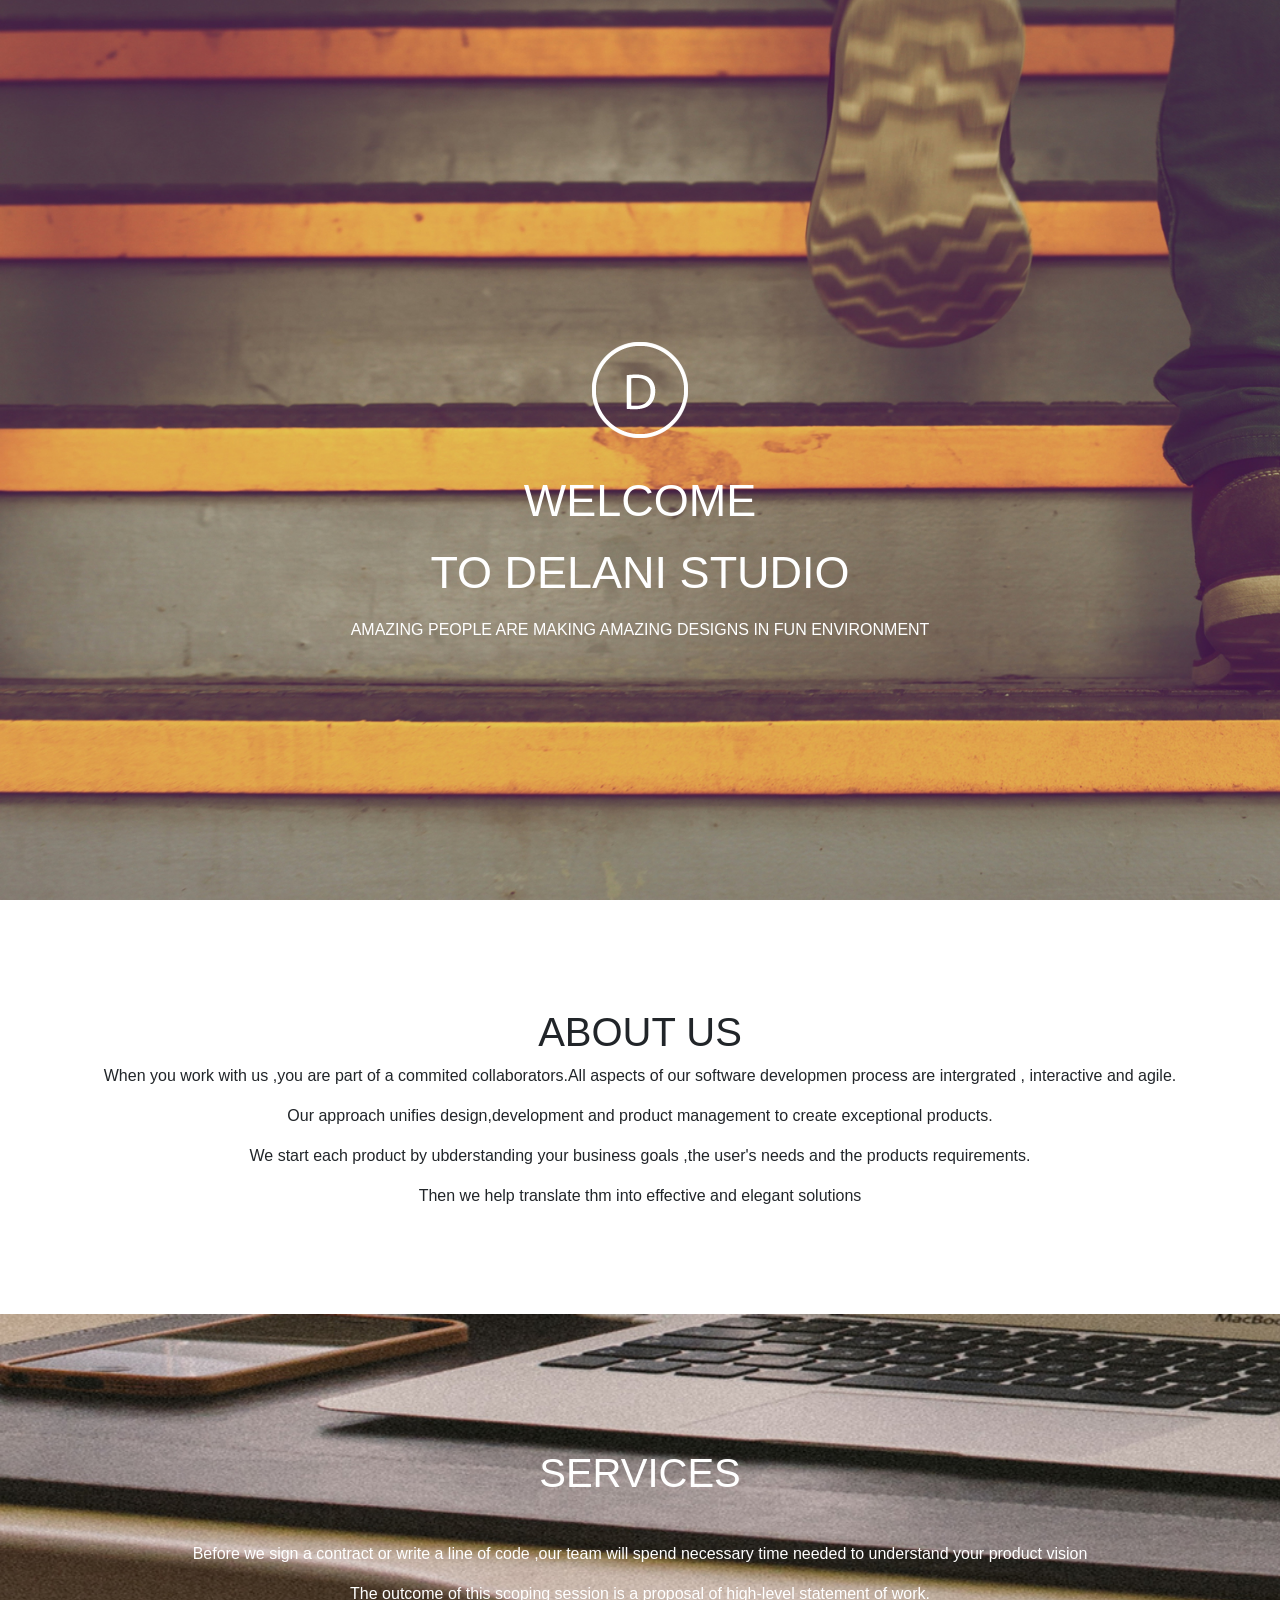
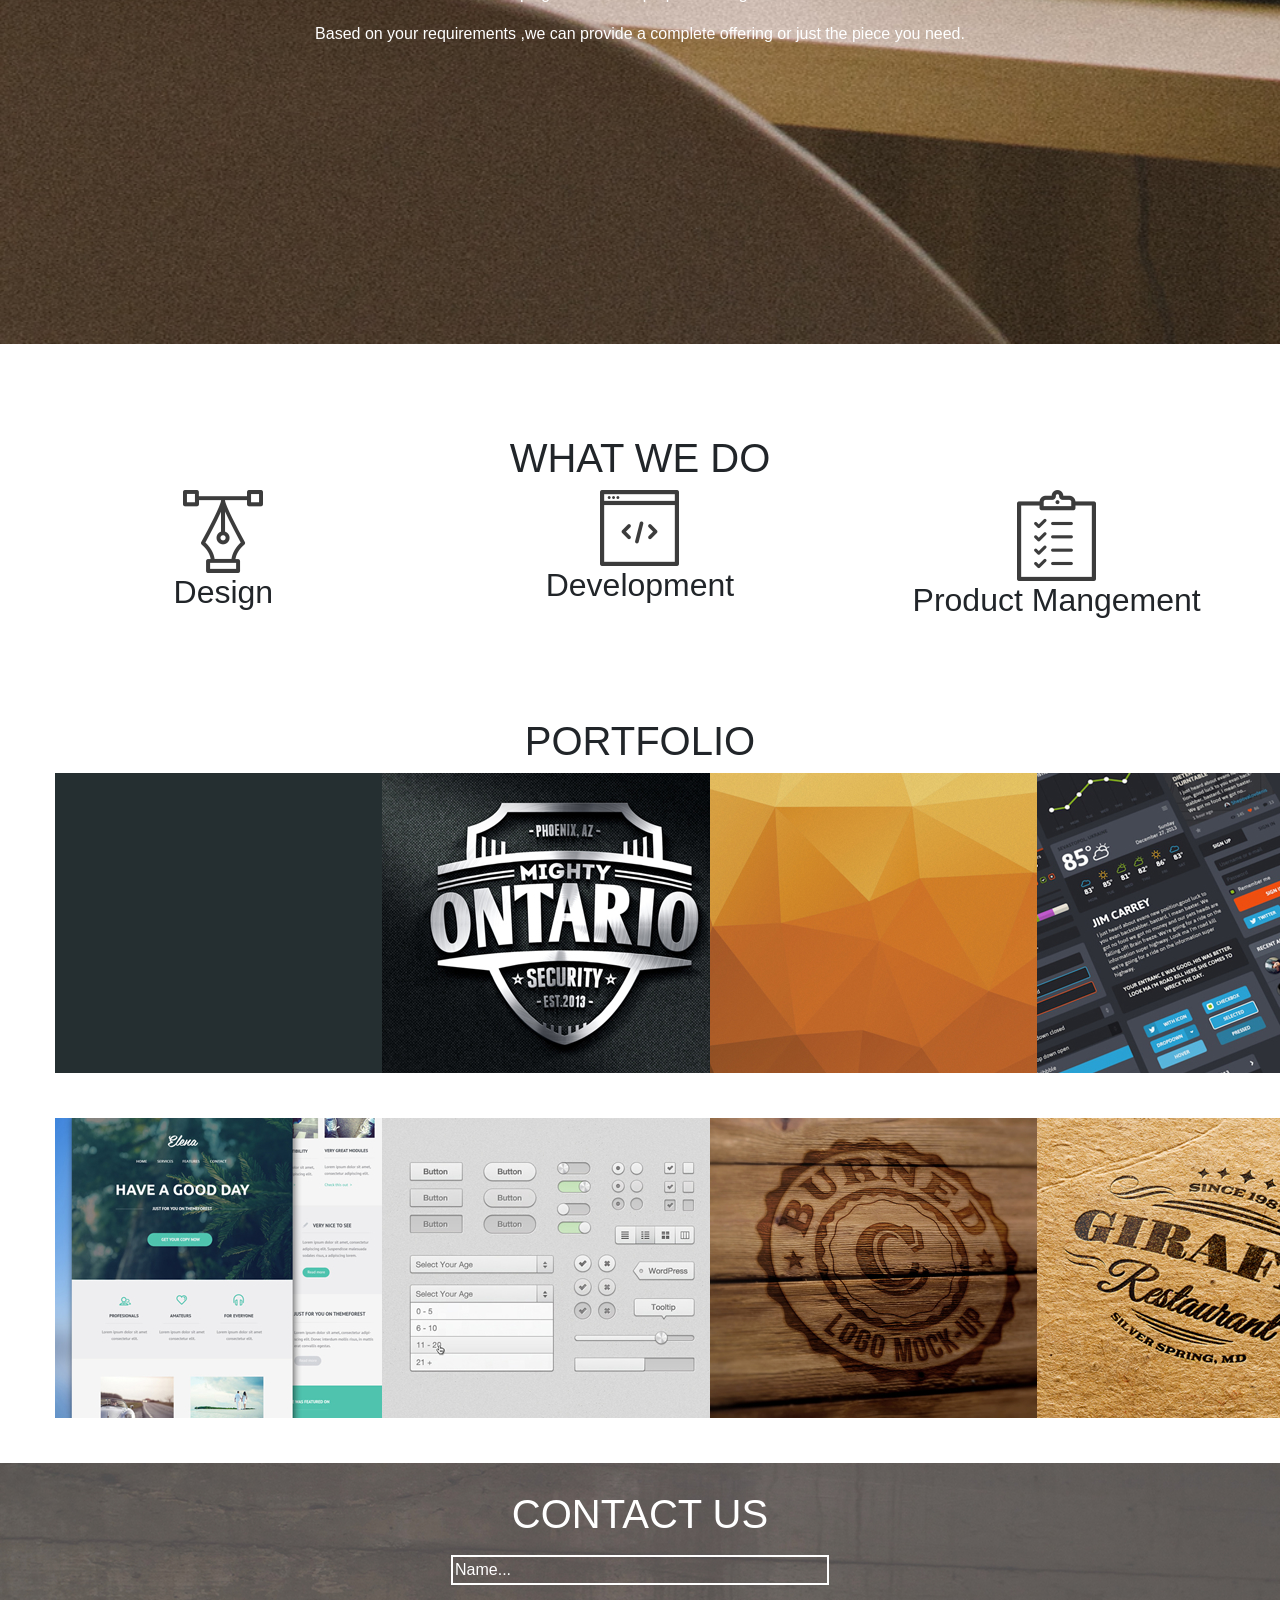
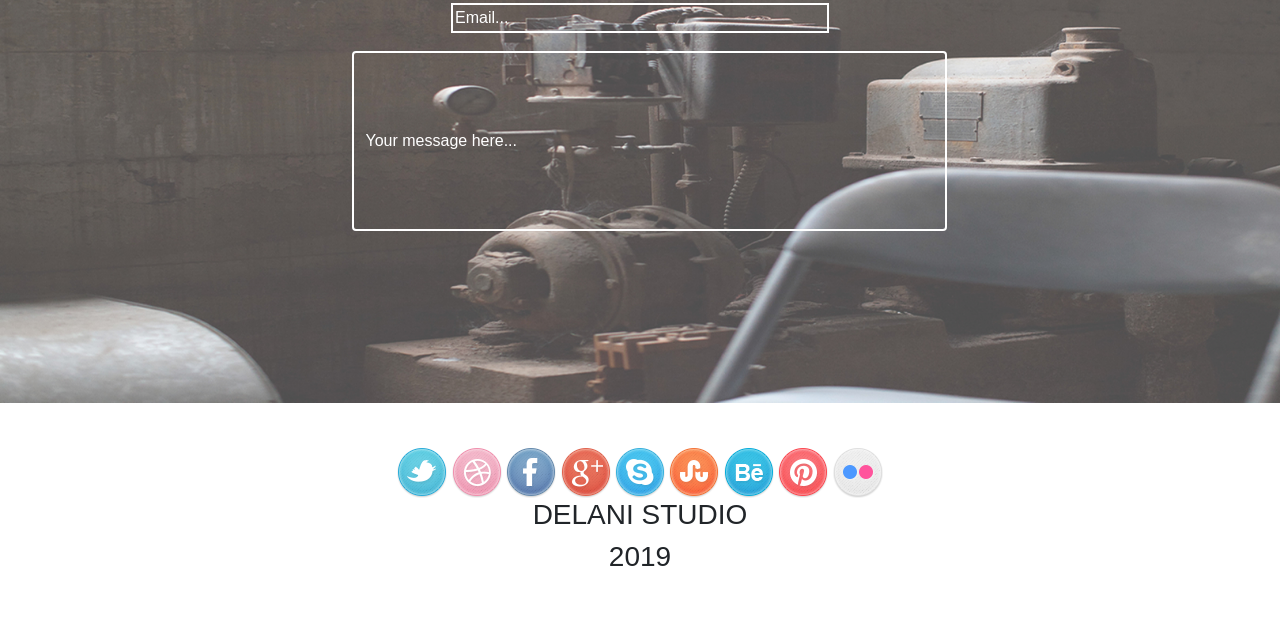
==== index.html @ 767205b1 "added hover effect for the first project" ====
<!doctype html>
<html lang="en">
  <head>
    
    <meta charset="utf-8">
    <meta name="viewport" content="width=device-width, initial-scale=1, shrink-to-fit=no">

    
    <link id="icon" rel="icon" type="image/png" href="images/logo/logo.png">
    <link rel="stylesheet" href="bootstrap/bootstrap.css">
    <link rel="stylesheet" href="css/style.css">

    <title>Delani Studio</title>
  </head>
  <body>

    <div class="container-fluid image-fluid">
        <div class="row">
            <div  class="col-sm-12 text-center" id="landing">
              
              <img src="/images/logo/logo.png" alt="delani_logo">
              <h1>WELCOME </h1>
              <h1>TO DELANI STUDIO</h1>
              <P>AMAZING PEOPLE ARE MAKING AMAZING DESIGNS IN FUN ENVIRONMENT</P>
              <img src="/images/mouse_click.png" alt="mouseclick">
            </div>

            <div class="col-sm-12 text-center" id="about" >
              <h1>ABOUT US</h1>
              <p>When you work with us ,you are part of a commited collaborators.All aspects of our software developmen process are intergrated , interactive and agile.</p>
              <p>Our approach unifies design,development  and product management to create exceptional products.</p>
              <p>We start each product by ubderstanding your business goals ,the user's needs and the products requirements.</p>
              <p>Then we help translate thm into effective and elegant solutions</p>

            </div>

            <div class="col-sm-12 text-center" id="services">
              <h1>SERVICES</h1>
              <p>Before we sign a contract or write a line of code ,our team will spend necessary time needed to understand your product vision</p>
              <p>The outcome of this scoping session is a proposal of high-level statement of work.</p>
              <p>Based on your requirements ,we can provide a complete offering or just the piece you need.</p>

            </div>
            
            <div class="col-sm-12 text-center " id="whatwedo">
              <h1>WHAT WE DO</h1>
              <div class="d-flex justify-content-around"> 
                  <div class="col-sm-4 text-center" id="design">
                    <div id="des" >
                        <img src="/images/services_icons/design_icon.png" alt="services">
                        <h2 >Design</h2>
  
                    </div>
                      
                      <div id="desh">
                          <p >
                              <h3>Design</h3>
                              Our design practice offers a full range of services including brand strategy, interaction and visual design and user experience testing.
                                Throughout your project, our designers create and implement visual design and workflows, solicit user feedback and work with you to make sure what gets built is what is needed.
                                </p>
                      </div>
                      
                  </div>
                  <div class="toggle col-sm-4 text-center devh" id="development">
                    <div id="dev">

                        <img src="/images/services_icons/dev_icon.png" alt="development">
                        <h2>Development</h2>

                    </div>
                    <div id="devh">
                        <h3>Development</h3>
                        <p>All engineers are fluent in the latest enterprise, mobile and web development technologies.
                       They collaborate with your team to write, and improve code on a daily basis, using proven practices such as test-driven development and pair programming.</p>
                    </div>
                    
    
                  </div>
                  <div class="col-sm-4 text-center" id="products">

                    <div id="prod">
                        <img src="/images/services_icons/product_icon.png" alt="products">
                        <h2>Product Mangement</h2>
                    </div>

                    <div id="prodh">  
                      <h3>Product Management</h3>
                      <p>Planning and development is iterative. Because we are constantly coding and testing, the products we build are always ready to go live. 
                          This iterative process allows for changes as business requirements evolve.</p>

                    </div>
                    
                    
    
                  </div>
              </div>

            </div>

            <div class="text-center" id="portfolio">
              <div class="row">
                  <div id="portfh" class=" col-12">
                      <h1 >PORTFOLIO</h1>

                  </div>
              </div>
              
              <div class=" portf row d-flex justify-content-around">
                <div class="col-sm-2 four" >
                  <img src="/images/portfolio/work4.jpg" alt="">
                  <p id="overlay4" class="text">BlaCK  Studio</p>
                </div>

                <div class="col-sm-2">
                    <img src="/images/portfolio/work3.jpg" alt="">
                    <p id="overlay3" class="text">Ontario Security</p>
                  </div>

                  <div class="col-sm-2">
                      <img src="/images/portfolio/work2.jpg" alt="">
                      <p id="overlay2" class="text">pyramids</p>
                    </div>

                    <div class="col-sm-2">
                        <img src="/images/portfolio/work1.jpg" alt="">
                        <p id="overlay1" class="text">Jim Carrey</p>
                      </div>

              </div>



              <div class=" portf row d-flex justify-content-around">
                  <div class="col-sm-2">
                    <img src="/images/portfolio/work5.jpg" alt="">
                    <p id="overlay5" class="text">Nice Day</p>
                  </div>
  
                  <div class="col-sm-2">
                      <img src="/images/portfolio/work6.jpg" alt="">
                      <p id="overlay6" class="text">Calculator</p>
                    </div>
  
                    <div class="col-sm-2">
                        <img src="/images/portfolio/work7.jpg" alt="">
                        <p id="overlay7" class="text">Burned</p>
                      </div>
  
                      <div class="col-sm-2">
                          <img src="/images/portfolio/work8.jpg" alt="">
                          <p id="overlay8" class="text">Gitraffe Resturant</p>
                        </div>
  
                </div>

            </div>

            <div class="col-sm-12 text-center" id="contactus">
              <h1>CONTACT US</h1>

              <div class="d-flex justify-content-around">
                  <div class="col-sm-3"> 

                    </div>
      
                    <form id="form" class="col">
                      <input type="text" placeholder="Name..." class="" id="name"> 
                      <input type="email" placeholder="Email..." class="" id="email">
                      <input type="text-area" placeholder="Your message here..." id="message" class="form-control" >
      
                    </form>
      
                    <div class="col-sm-3"> 
      
                      </div>

              </div>

              
            </div>

            <div class="col-sm-12 text" id="footer">
              <div class="col-sm-12">
                <img src="/images/social_icons/twitter.png" alt="">
                <img src="/images/social_icons/dribble.png" alt="">
                <img src="/images/social_icons/facebook.png" alt="">
                <img src="/images/social_icons/g_plus.png" alt="">
                <img src="/images/social_icons/skype.png" alt="">
                <img src="/images/social_icons/stumble_upon.png" alt="">
                <img src="/images/social_icons/behance.png" alt="">
                <img src="/images/social_icons/pinterest.png" alt="">
                <img src="/images/social_icons/flickr.png" alt="">

              </div>
              <h3>DELANI STUDIO</h3>
              <h3>2019</h3>

            </div>

            </div>
        </div>
            
    
    

    <!-- Optional JavaScript -->
    <script src="js/jquery-3.4.1.min.js"></script>
    <script src="js/script.js"></script>
  </body>
</html>
---- css/style.css ----
#landing{
    background-image: url(/images/backgrounds/h_img.jpg);
    background-size: cover;
    background-repeat: no-repeat;
    height: 100vh;
    color: white;

}

#landing img{
    margin-top: 38vh;
    margin-bottom: 4vh;
}

#landing h1{
    margin-bottom: 2vh;
    font-size: 5vh;
}
#about {
    margin-top: 12vh;
    margin-bottom: 10vh;
}

#services h1{
    margin-top: 15vh;
    margin-bottom: 5vh;
}
#services{
    background-image: url(/images/backgrounds/s_image.jpg);
    background-size: cover;
    background-repeat: no-repeat;
    min-height: 70vh;
    color: white;
    
}

#contactus{
    background-image: url(/images/backgrounds/c_image.jpg);
    background-size: cover;
    background-repeat: no-repeat;
    height: 60vh;
    color: white;
    
}
#contactus h1{
    padding-top: 3vh;
}

#whatwedo{
  padding-top: 10vh; 
  padding-bottom: 10vh; 
}

#icon{
    background-color: black;
    color: black;
}

#message {
    height: 20vh;
    
}
#form input::placeholder{
    color:white;
}
 #name,#email{
    width: 42vh;
}

#form input{
    background-color: rgba(255, 255, 255, 0);
    color: white;
    border: 2px solid white;
    margin: 1vh;
}

.portf{
    margin-bottom: 5vh;
}

#portfh{
    margin-bottom: 3    Q1vh;
}
#footer{
    text-align: center;
    padding: 5vh;
}

#overlay1,#overlay2,#overlay3,#overlay4,#overlay5,#overlay6,#overlay7,#overlay8{
    display:none;
  background-color: white;
  opacity:0.8;
  
  font-size: 30px;
  height: 100%;
  width: 100%;
  padding-top: 40%;
  padding-right: 15%;
  position: absolute;
  top: 50%;
  left: 50%;
  transform: translate(-50%, -50%);
  text-align: center;
}

#desh,#devh,#prodh{
    display:none;
    font-size: 2vh;
  }
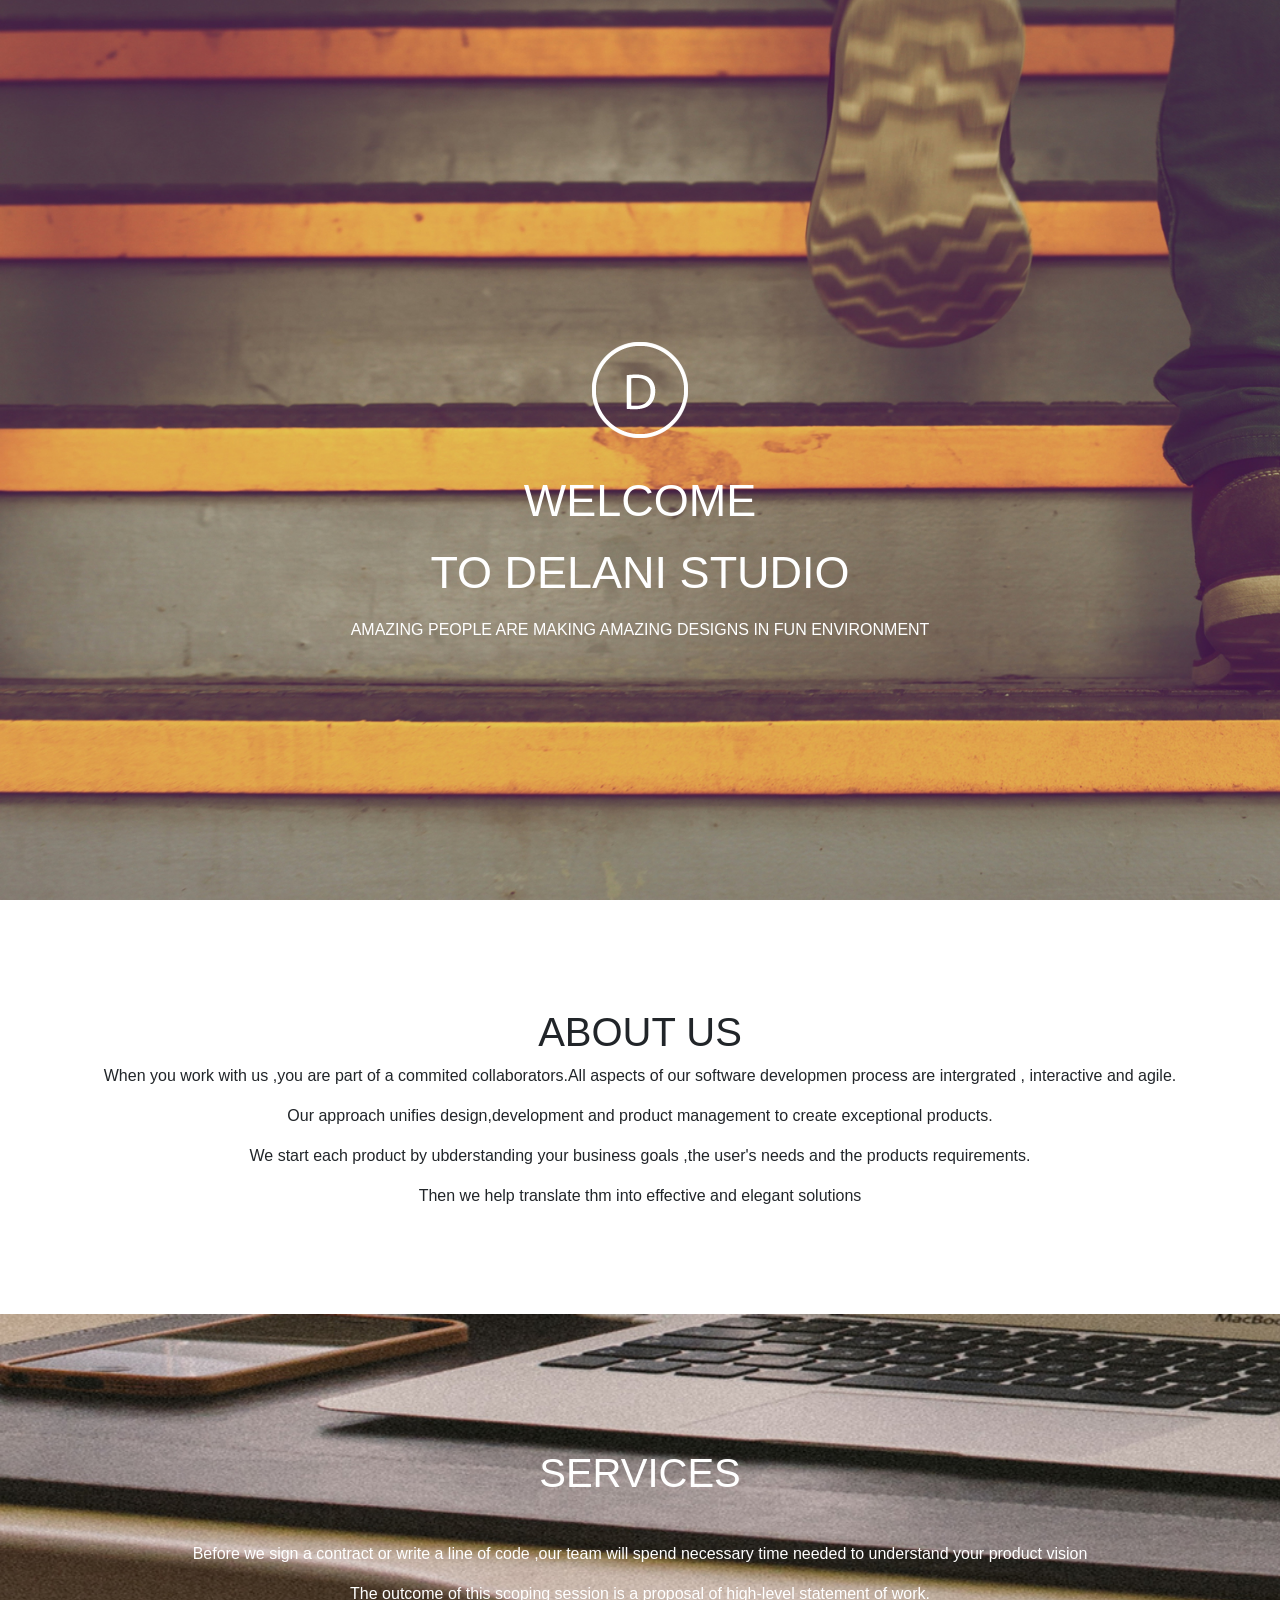
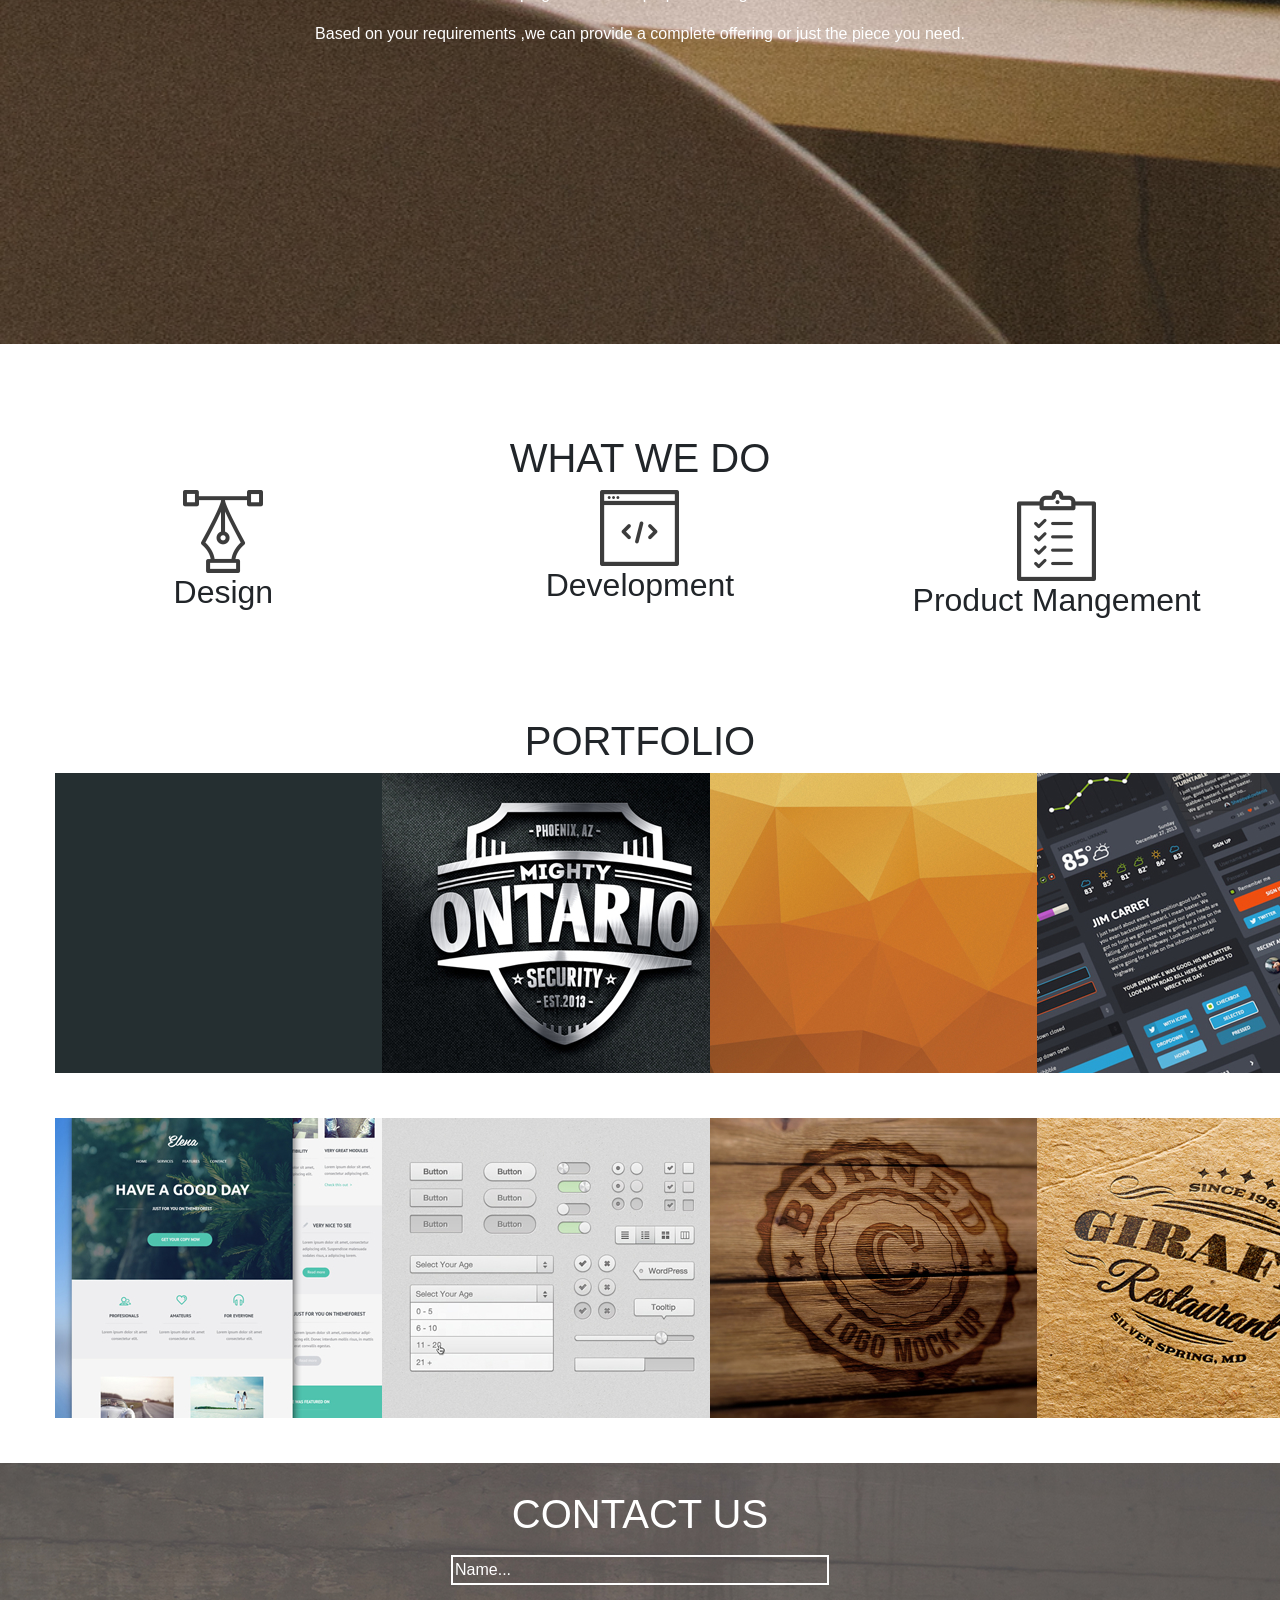
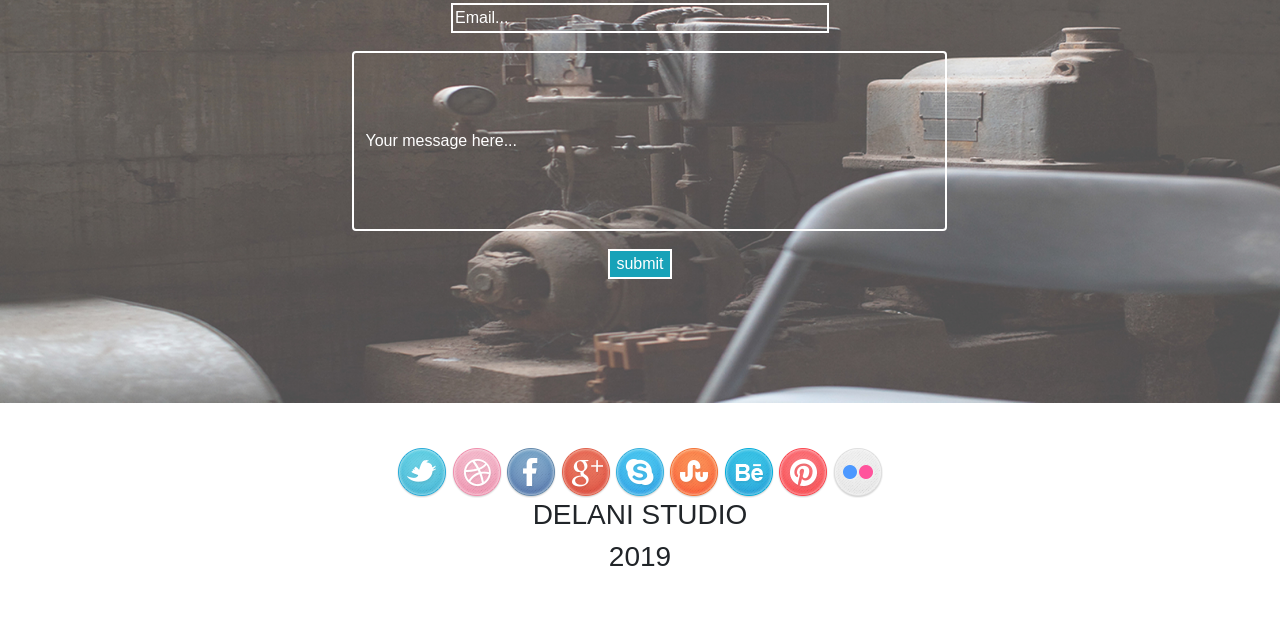
==== commit a7c8516c: "added readme file and few modifications" ====
--- a/index.html
+++ b/index.html
@@ -111,17 +111,17 @@
                   <p id="overlay4" class="text">BlaCK  Studio</p>
                 </div>
 
-                <div class="col-sm-2">
+                <div class="col-sm-2 three">
                     <img src="/images/portfolio/work3.jpg" alt="">
                     <p id="overlay3" class="text">Ontario Security</p>
                   </div>
 
-                  <div class="col-sm-2">
+                  <div class="col-sm-2 two">
                       <img src="/images/portfolio/work2.jpg" alt="">
                       <p id="overlay2" class="text">pyramids</p>
                     </div>
 
-                    <div class="col-sm-2">
+                    <div class="col-sm-2 one">
                         <img src="/images/portfolio/work1.jpg" alt="">
                         <p id="overlay1" class="text">Jim Carrey</p>
                       </div>
@@ -131,22 +131,22 @@
 
 
               <div class=" portf row d-flex justify-content-around">
-                  <div class="col-sm-2">
+                  <div class="col-sm-2 five">
                     <img src="/images/portfolio/work5.jpg" alt="">
                     <p id="overlay5" class="text">Nice Day</p>
                   </div>
   
-                  <div class="col-sm-2">
+                  <div class="col-sm-2 six">
                       <img src="/images/portfolio/work6.jpg" alt="">
                       <p id="overlay6" class="text">Calculator</p>
                     </div>
   
-                    <div class="col-sm-2">
+                    <div class="col-sm-2 seven">
                         <img src="/images/portfolio/work7.jpg" alt="">
                         <p id="overlay7" class="text">Burned</p>
                       </div>
   
-                      <div class="col-sm-2">
+                      <div class="col-sm-2 eight">
                           <img src="/images/portfolio/work8.jpg" alt="">
                           <p id="overlay8" class="text">Gitraffe Resturant</p>
                         </div>
@@ -158,15 +158,18 @@
             <div class="col-sm-12 text-center" id="contactus">
               <h1>CONTACT US</h1>
 
+              <h4 class="feedback"></h4>
+
               <div class="d-flex justify-content-around">
                   <div class="col-sm-3"> 
 
                     </div>
       
                     <form id="form" class="col">
-                      <input type="text" placeholder="Name..." class="" id="name"> 
-                      <input type="email" placeholder="Email..." class="" id="email">
+                      <input type="text" placeholder="Name..." id="name"> 
+                      <input type="email" placeholder="Email..."  id="email">
                       <input type="text-area" placeholder="Your message here..." id="message" class="form-control" >
+                      <input type="submit" class="button bg-info" value="submit" onclick="submit()">
       
                     </form>
       
--- a/css/style.css
+++ b/css/style.css
@@ -92,14 +92,14 @@
   opacity:0.8;
   
   font-size: 30px;
-  height: 100%;
-  width: 100%;
+  height: 120%;
+  width: 130%;
   padding-top: 40%;
   padding-right: 15%;
   position: absolute;
   top: 50%;
   left: 50%;
-  transform: translate(-50%, -50%);
+  transform: translate(-30%, -40%);
   text-align: center;
 }
 
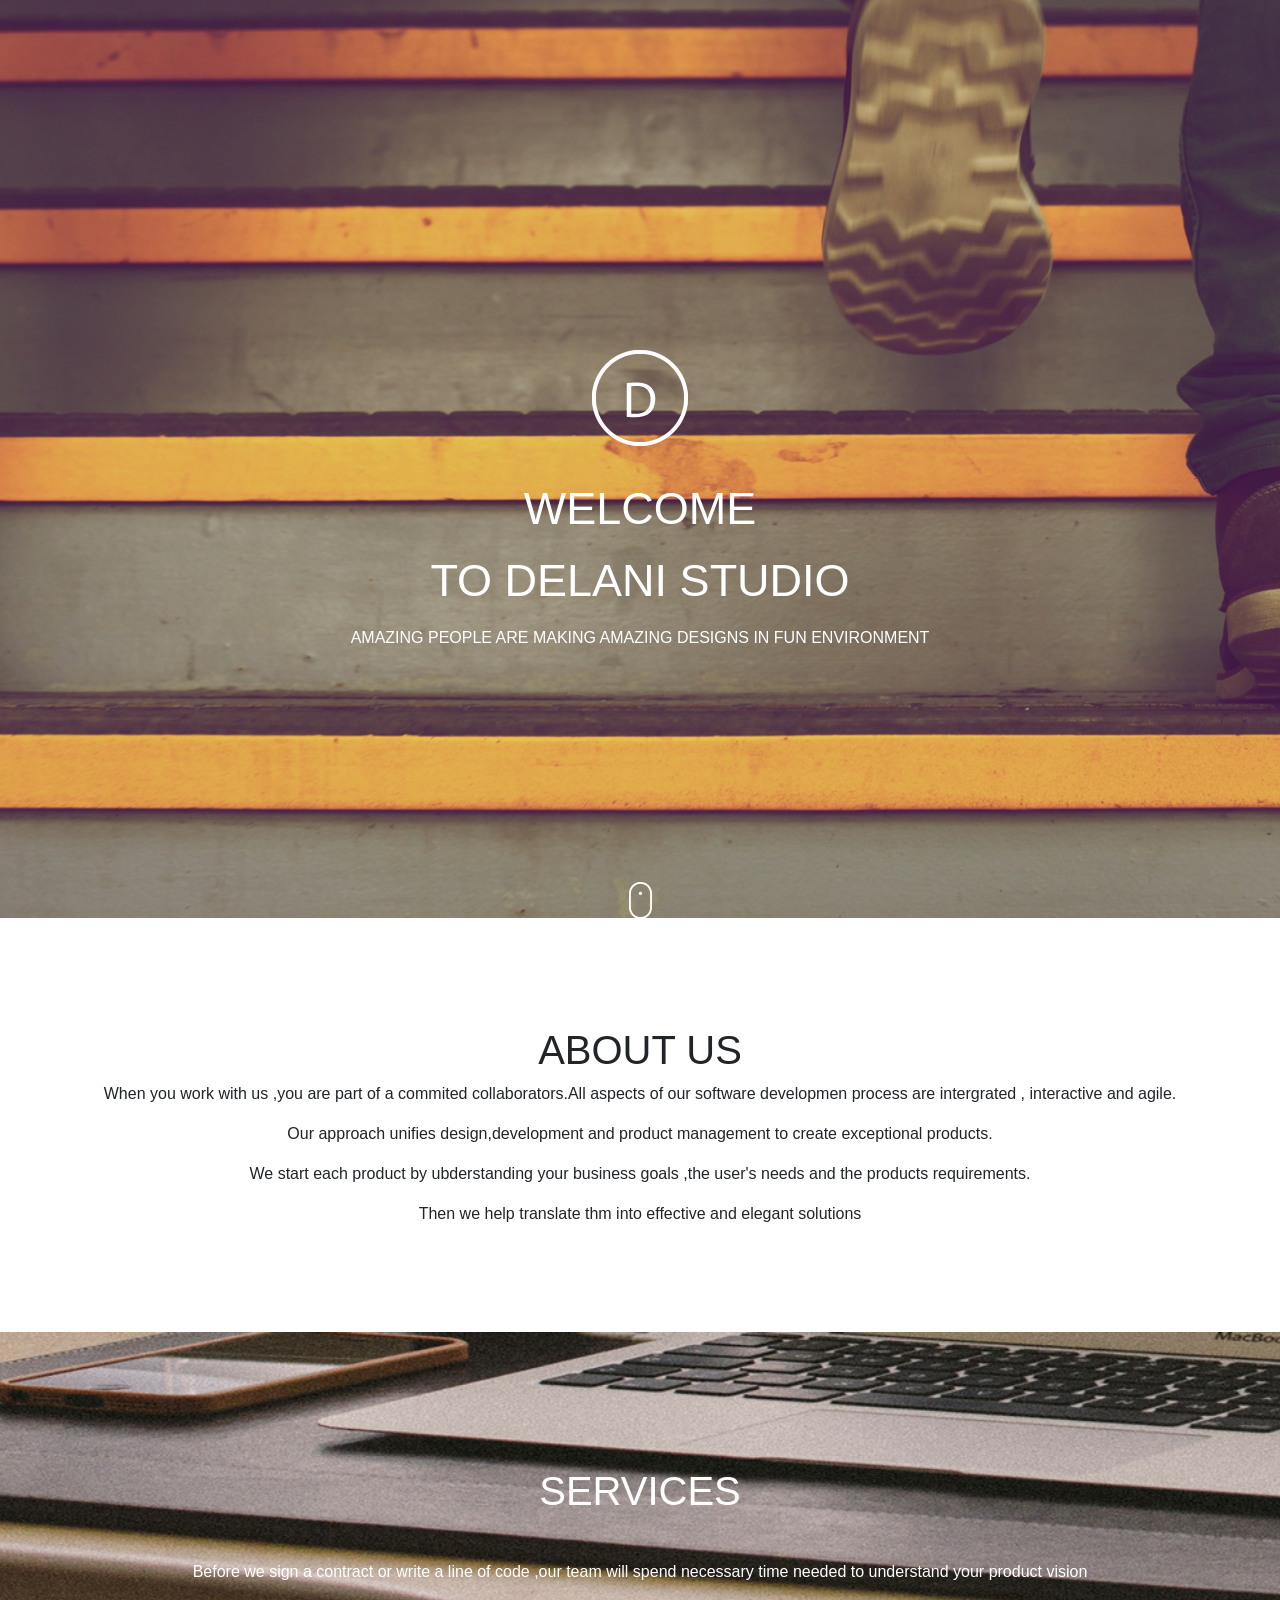
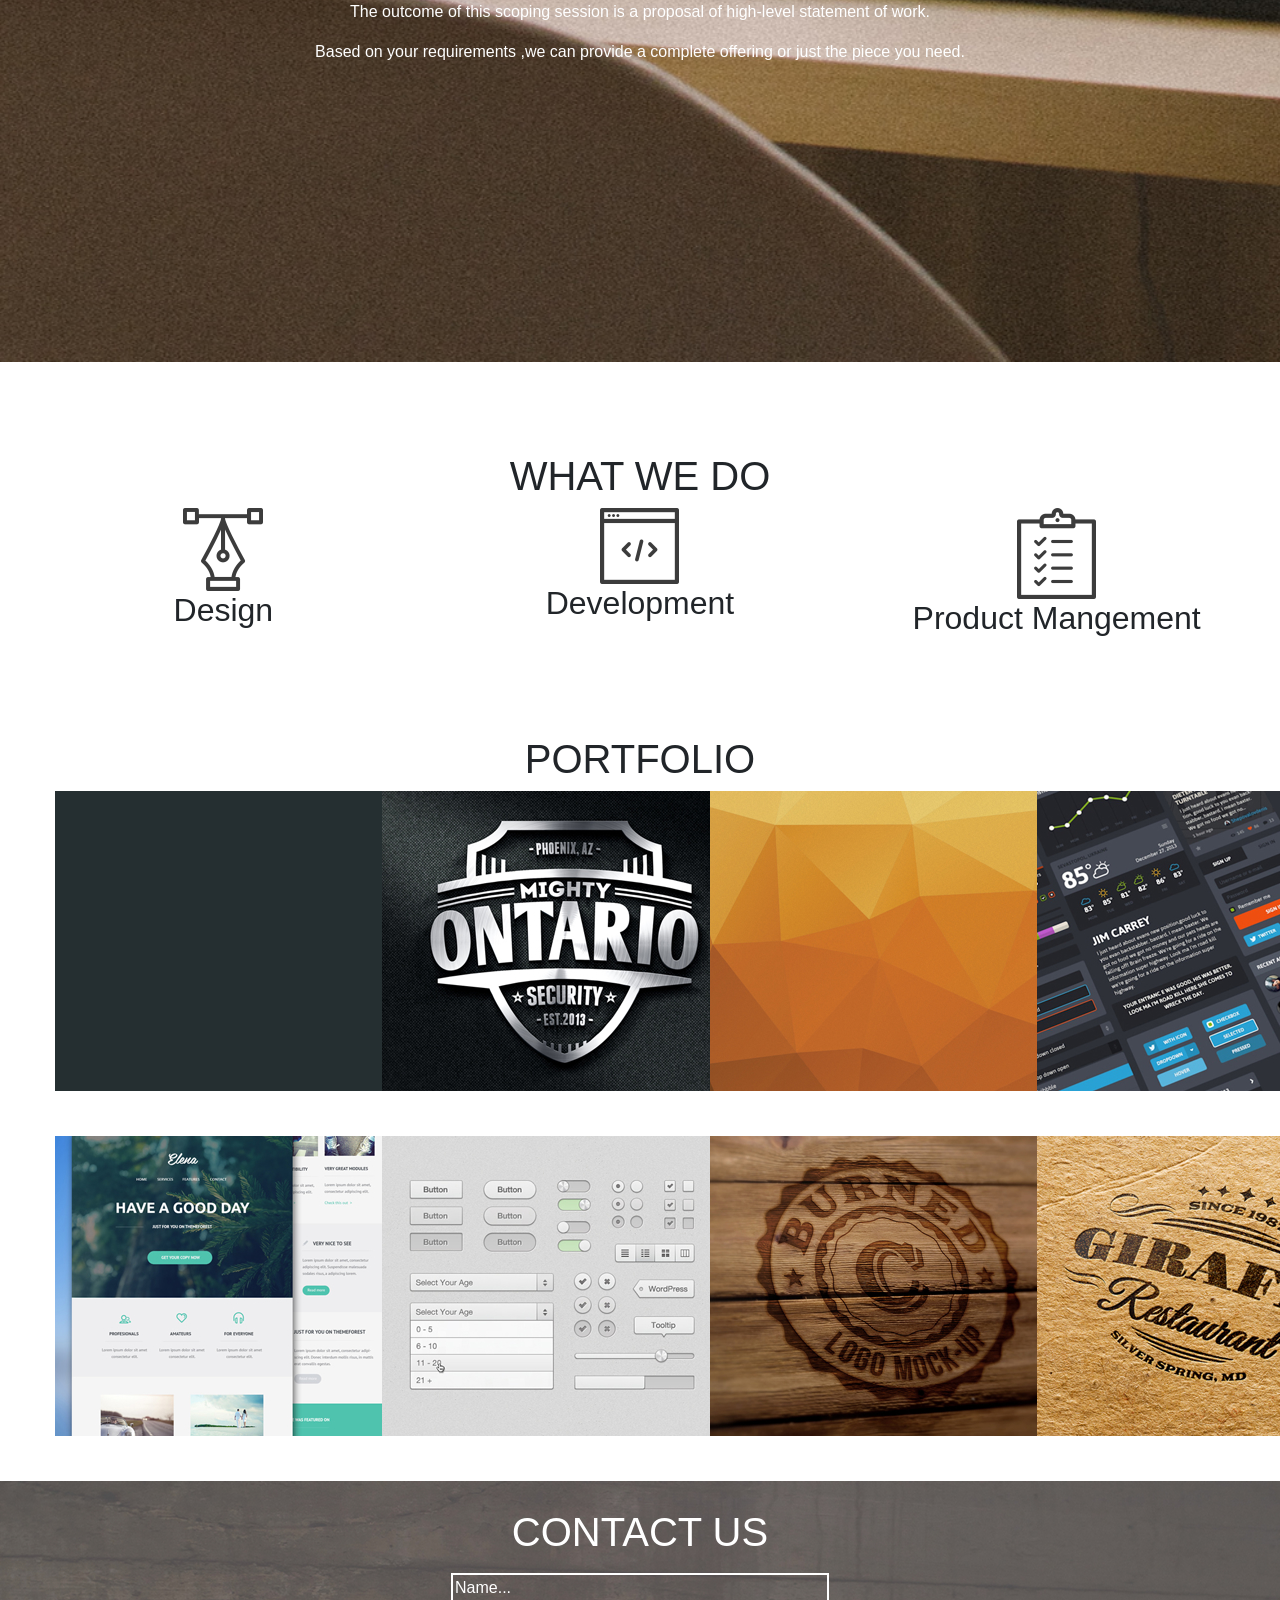
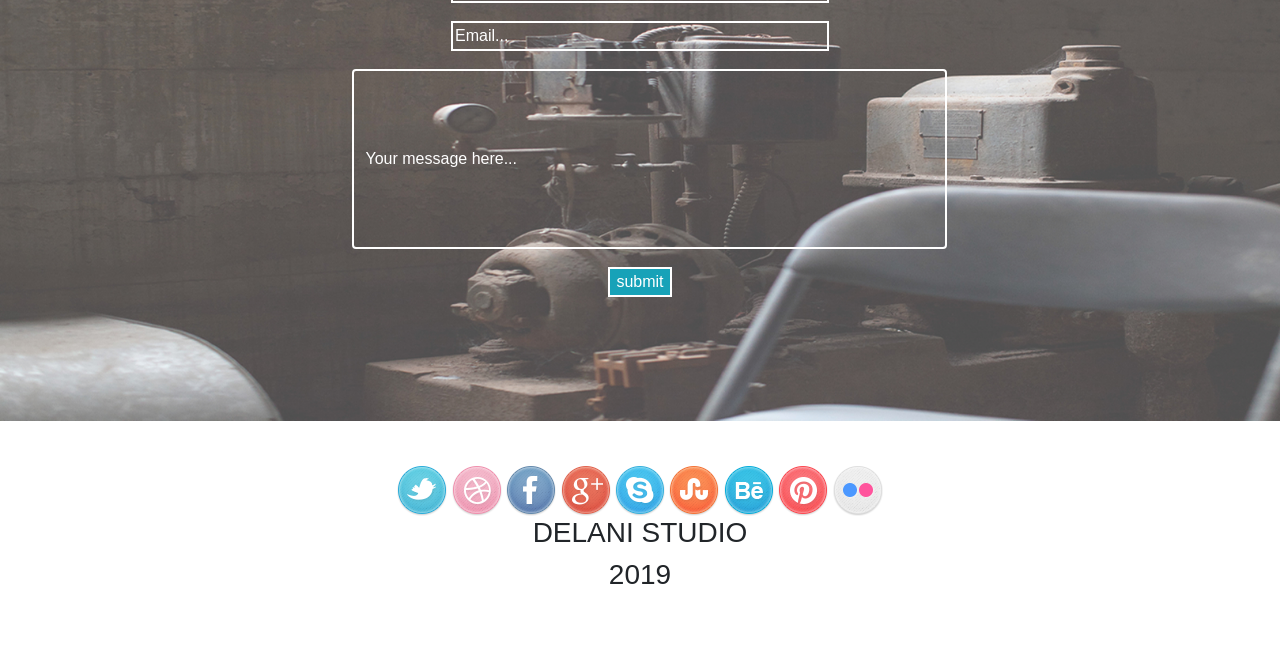
==== commit e494f917: "added alert message for message sent and redesigned home page" ====
--- a/index.html
+++ b/index.html
@@ -17,12 +17,12 @@
     <div class="container-fluid image-fluid">
         <div class="row">
             <div  class="col-sm-12 text-center" id="landing">
-              
-              <img src="/images/logo/logo.png" alt="delani_logo">
+              <h4 id="feedback"></h4>
+              <img id="imgf" src="/images/logo/logo.png" alt="delani_logo">
               <h1>WELCOME </h1>
               <h1>TO DELANI STUDIO</h1>
               <P>AMAZING PEOPLE ARE MAKING AMAZING DESIGNS IN FUN ENVIRONMENT</P>
-              <img src="/images/mouse_click.png" alt="mouseclick">
+              <img id="imgf2" src="/images/mouse_click.png" alt="mouseclick">
             </div>
 
             <div class="col-sm-12 text-center" id="about" >
@@ -158,7 +158,7 @@
             <div class="col-sm-12 text-center" id="contactus">
               <h1>CONTACT US</h1>
 
-              <h4 class="feedback"></h4>
+              <h2 id="feed"></h2>
 
               <div class="d-flex justify-content-around">
                   <div class="col-sm-3"> 
@@ -169,7 +169,7 @@
                       <input type="text" placeholder="Name..." id="name"> 
                       <input type="email" placeholder="Email..."  id="email">
                       <input type="text-area" placeholder="Your message here..." id="message" class="form-control" >
-                      <input type="submit" class="button bg-info" value="submit" onclick="submit()">
+                      <input type="submit" class="button bg-info" value="submit" id="submit" >
       
                     </form>
       
--- a/css/style.css
+++ b/css/style.css
@@ -2,16 +2,18 @@
     background-image: url(/images/backgrounds/h_img.jpg);
     background-size: cover;
     background-repeat: no-repeat;
-    height: 100vh;
+    height: 102vh;
     color: white;
 
 }
 
-#landing img{
+#imgf{
     margin-top: 38vh;
     margin-bottom: 4vh;
 }
-
+#imgf2{
+    margin-top: 24vh;
+}
 #landing h1{
     margin-bottom: 2vh;
     font-size: 5vh;
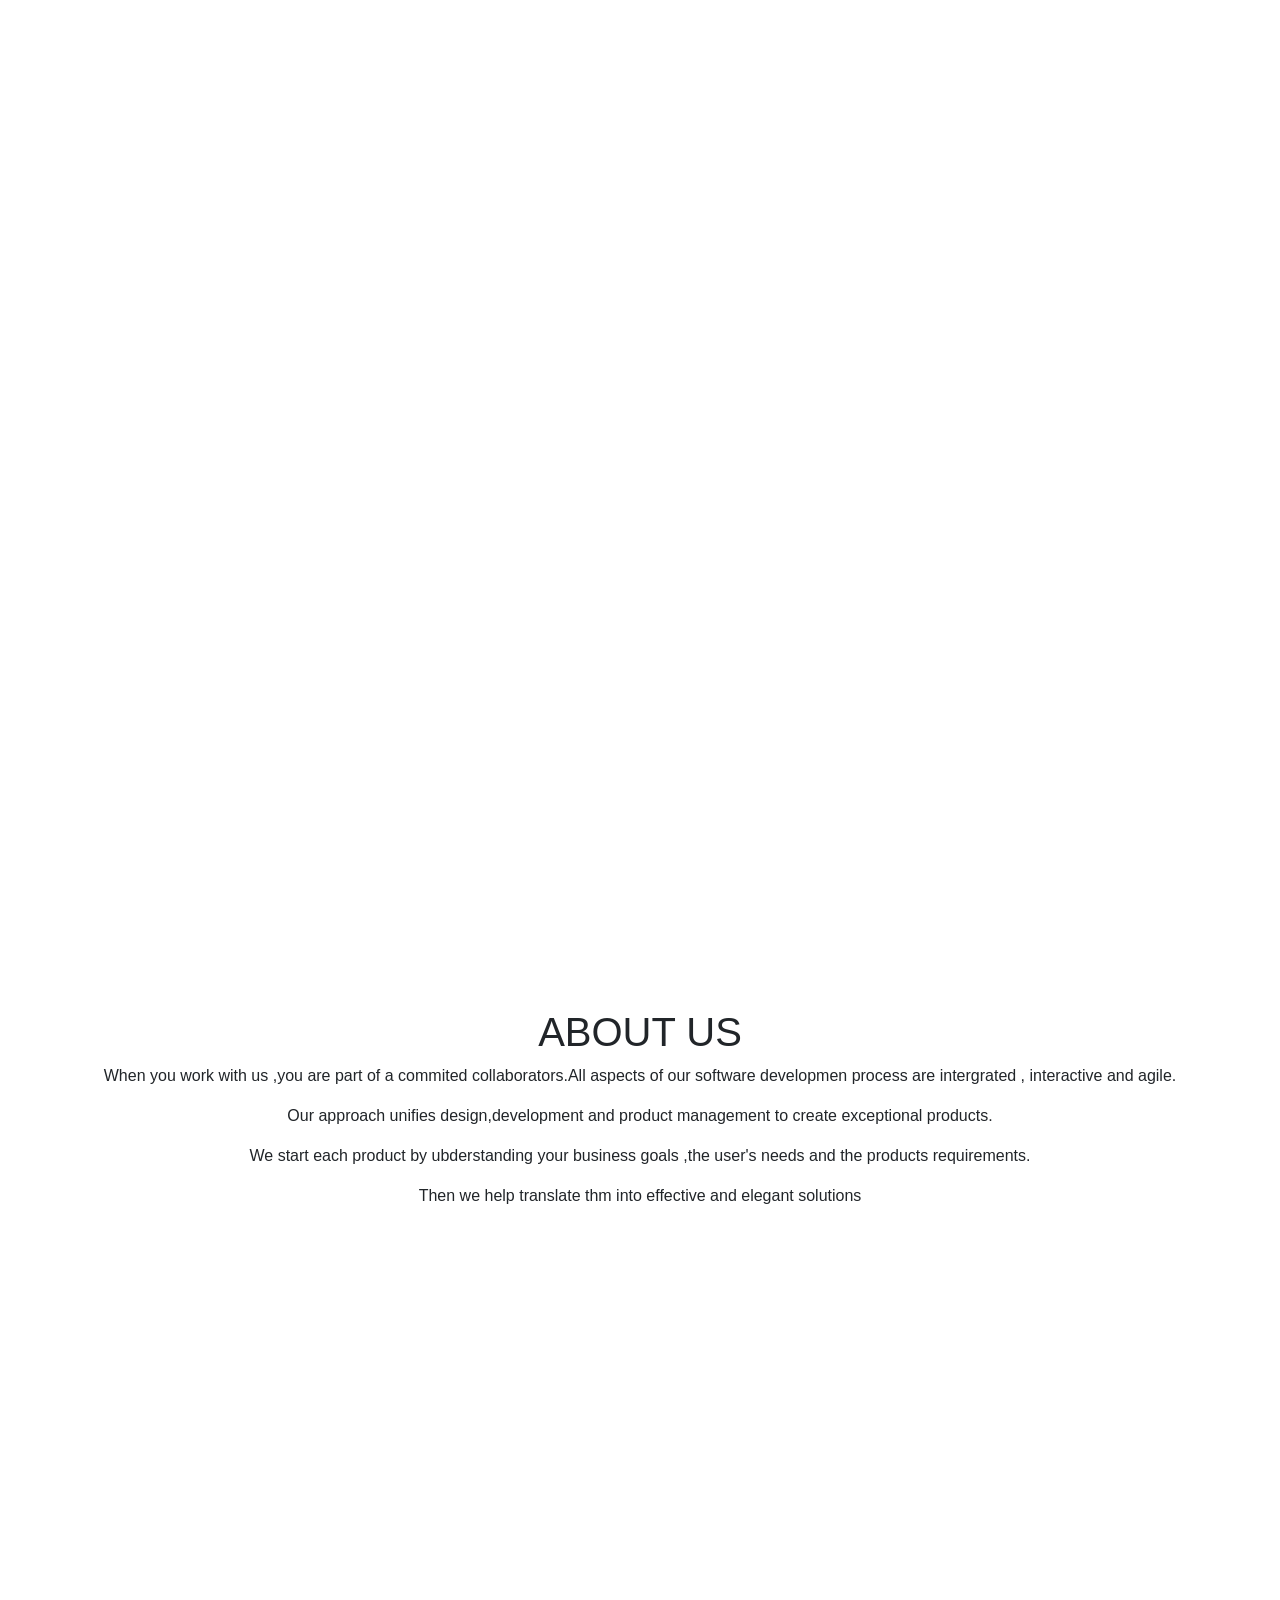
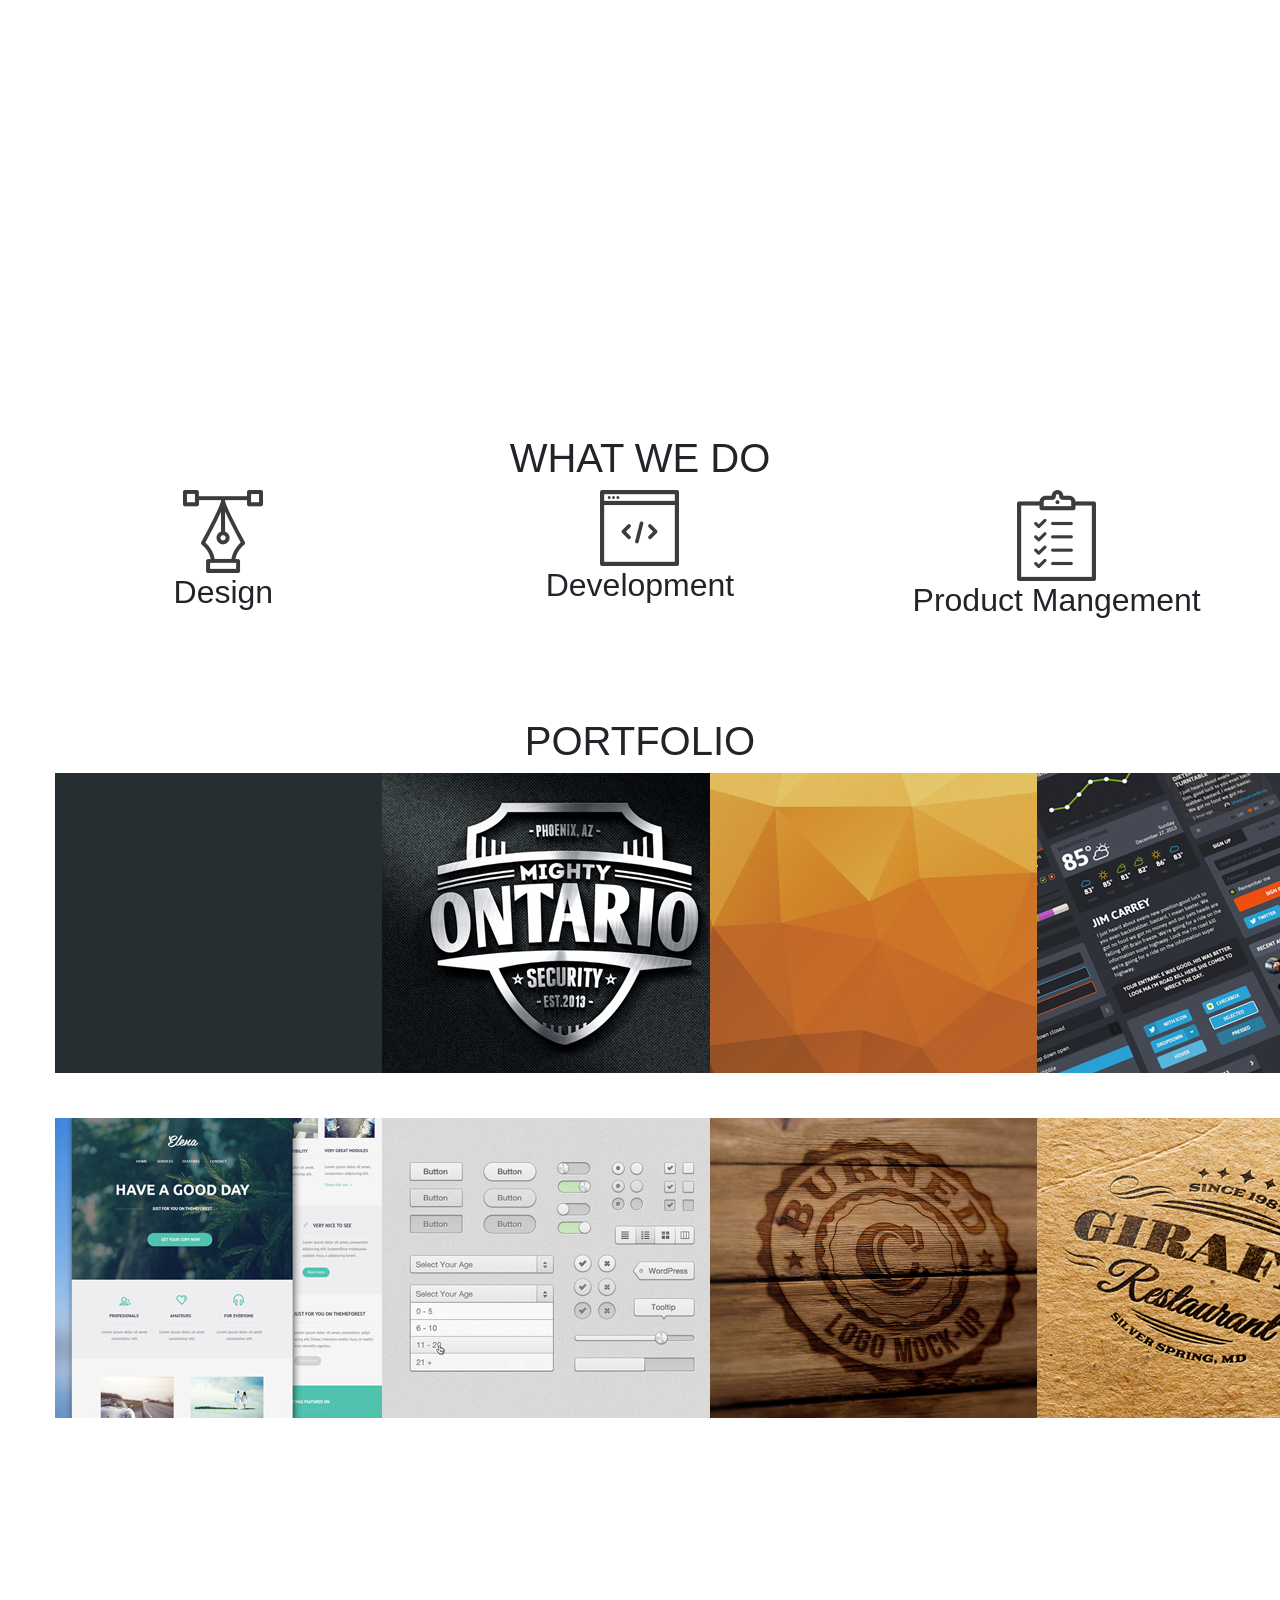
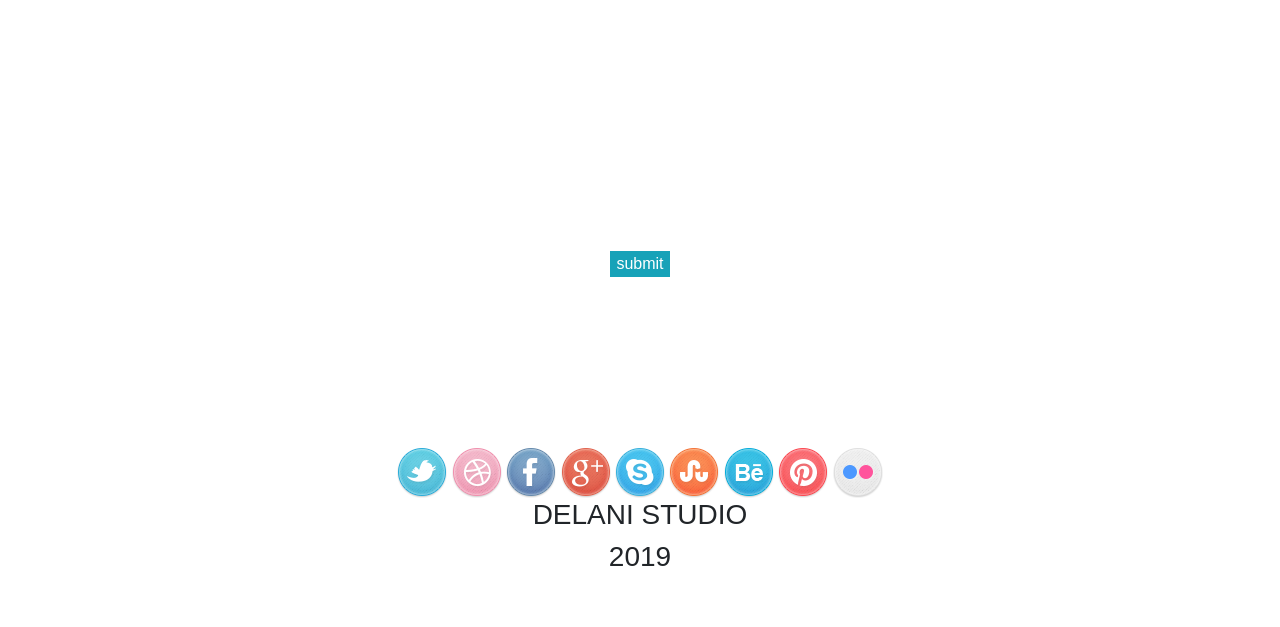
==== commit cb5ff018: "roll back" ====
--- a/index.html
+++ b/index.html
@@ -18,11 +18,11 @@
         <div class="row">
             <div  class="col-sm-12 text-center" id="landing">
               <h4 id="feedback"></h4>
-              <img id="imgf" src="/images/logo/logo.png" alt="delani_logo">
+              <img id="imgf" src="images/logo/logo.png" alt="delani_logo">
               <h1>WELCOME </h1>
               <h1>TO DELANI STUDIO</h1>
               <P>AMAZING PEOPLE ARE MAKING AMAZING DESIGNS IN FUN ENVIRONMENT</P>
-              <img id="imgf2" src="/images/mouse_click.png" alt="mouseclick">
+              <img id="imgf2" src="images/mouse_click.png" alt="mouseclick">
             </div>
 
             <div class="col-sm-12 text-center" id="about" >
@@ -47,7 +47,7 @@
               <div class="d-flex justify-content-around"> 
                   <div class="col-sm-4 text-center" id="design">
                     <div id="des" >
-                        <img src="/images/services_icons/design_icon.png" alt="services">
+                        <img src="images/services_icons/design_icon.png" alt="services">
                         <h2 >Design</h2>
   
                     </div>
@@ -64,7 +64,7 @@
                   <div class="toggle col-sm-4 text-center devh" id="development">
                     <div id="dev">
 
-                        <img src="/images/services_icons/dev_icon.png" alt="development">
+                        <img src="images/services_icons/dev_icon.png" alt="development">
                         <h2>Development</h2>
 
                     </div>
@@ -79,7 +79,7 @@
                   <div class="col-sm-4 text-center" id="products">
 
                     <div id="prod">
-                        <img src="/images/services_icons/product_icon.png" alt="products">
+                        <img src="images/services_icons/product_icon.png" alt="products">
                         <h2>Product Mangement</h2>
                     </div>
 
@@ -107,22 +107,22 @@
               
               <div class=" portf row d-flex justify-content-around">
                 <div class="col-sm-2 four" >
-                  <img src="/images/portfolio/work4.jpg" alt="">
+                  <img src="images/portfolio/work4.jpg" alt="">
                   <p id="overlay4" class="text">BlaCK  Studio</p>
                 </div>
 
                 <div class="col-sm-2 three">
-                    <img src="/images/portfolio/work3.jpg" alt="">
+                    <img src="images/portfolio/work3.jpg" alt="">
                     <p id="overlay3" class="text">Ontario Security</p>
                   </div>
 
                   <div class="col-sm-2 two">
-                      <img src="/images/portfolio/work2.jpg" alt="">
+                      <img src="images/portfolio/work2.jpg" alt="">
                       <p id="overlay2" class="text">pyramids</p>
                     </div>
 
                     <div class="col-sm-2 one">
-                        <img src="/images/portfolio/work1.jpg" alt="">
+                        <img src="images/portfolio/work1.jpg" alt="">
                         <p id="overlay1" class="text">Jim Carrey</p>
                       </div>
 
@@ -132,22 +132,22 @@
 
               <div class=" portf row d-flex justify-content-around">
                   <div class="col-sm-2 five">
-                    <img src="/images/portfolio/work5.jpg" alt="">
+                    <img src="images/portfolio/work5.jpg" alt="">
                     <p id="overlay5" class="text">Nice Day</p>
                   </div>
   
                   <div class="col-sm-2 six">
-                      <img src="/images/portfolio/work6.jpg" alt="">
+                      <img src="images/portfolio/work6.jpg" alt="">
                       <p id="overlay6" class="text">Calculator</p>
                     </div>
   
                     <div class="col-sm-2 seven">
-                        <img src="/images/portfolio/work7.jpg" alt="">
+                        <img src="images/portfolio/work7.jpg" alt="">
                         <p id="overlay7" class="text">Burned</p>
                       </div>
   
                       <div class="col-sm-2 eight">
-                          <img src="/images/portfolio/work8.jpg" alt="">
+                          <img src="images/portfolio/work8.jpg" alt="">
                           <p id="overlay8" class="text">Gitraffe Resturant</p>
                         </div>
   
@@ -166,9 +166,9 @@
                     </div>
       
                     <form id="form" class="col">
-                      <input type="text" placeholder="Name..." id="name"> 
-                      <input type="email" placeholder="Email..."  id="email">
-                      <input type="text-area" placeholder="Your message here..." id="message" class="form-control" >
+                      <input type="text" placeholder="Name..." id="name" required> 
+                      <input type="email" placeholder="Email..."  id="email" required>
+                      <input type="text-area" placeholder="Your message here..." id="message" class="form-control" required >
                       <input type="submit" class="button bg-info" value="submit" id="submit" >
       
                     </form>
@@ -184,15 +184,15 @@
 
             <div class="col-sm-12 text" id="footer">
               <div class="col-sm-12">
-                <img src="/images/social_icons/twitter.png" alt="">
-                <img src="/images/social_icons/dribble.png" alt="">
-                <img src="/images/social_icons/facebook.png" alt="">
-                <img src="/images/social_icons/g_plus.png" alt="">
-                <img src="/images/social_icons/skype.png" alt="">
-                <img src="/images/social_icons/stumble_upon.png" alt="">
-                <img src="/images/social_icons/behance.png" alt="">
-                <img src="/images/social_icons/pinterest.png" alt="">
-                <img src="/images/social_icons/flickr.png" alt="">
+                <img src="images/social_icons/twitter.png" alt="">
+                <img src="images/social_icons/dribble.png" alt="">
+                <img src="images/social_icons/facebook.png" alt="">
+                <img src="images/social_icons/g_plus.png" alt="">
+                <img src="images/social_icons/skype.png" alt="">
+                <img src="images/social_icons/stumble_upon.png" alt="">
+                <img src="images/social_icons/behance.png" alt="">
+                <img src="images/social_icons/pinterest.png" alt="">
+                <img src="images/social_icons/flickr.png" alt="">
 
               </div>
               <h3>DELANI STUDIO</h3>
--- a/css/style.css
+++ b/css/style.css
@@ -1,8 +1,8 @@
 #landing{
-    background-image: url(/images/backgrounds/h_img.jpg);
+    background-image: url(images/backgrounds/h_img.jpg);
     background-size: cover;
     background-repeat: no-repeat;
-    height: 102vh;
+    height: 100vh;
     color: white;
 
 }
@@ -28,16 +28,16 @@
     margin-bottom: 5vh;
 }
 #services{
-    background-image: url(/images/backgrounds/s_image.jpg);
+    background-image: url(images/backgrounds/s_image.jpg);
     background-size: cover;
     background-repeat: no-repeat;
     min-height: 70vh;
     color: white;
     
-}
+} 
 
 #contactus{
-    background-image: url(/images/backgrounds/c_image.jpg);
+    background-image: url(images/backgrounds/c_image.jpg);
     background-size: cover;
     background-repeat: no-repeat;
     height: 60vh;
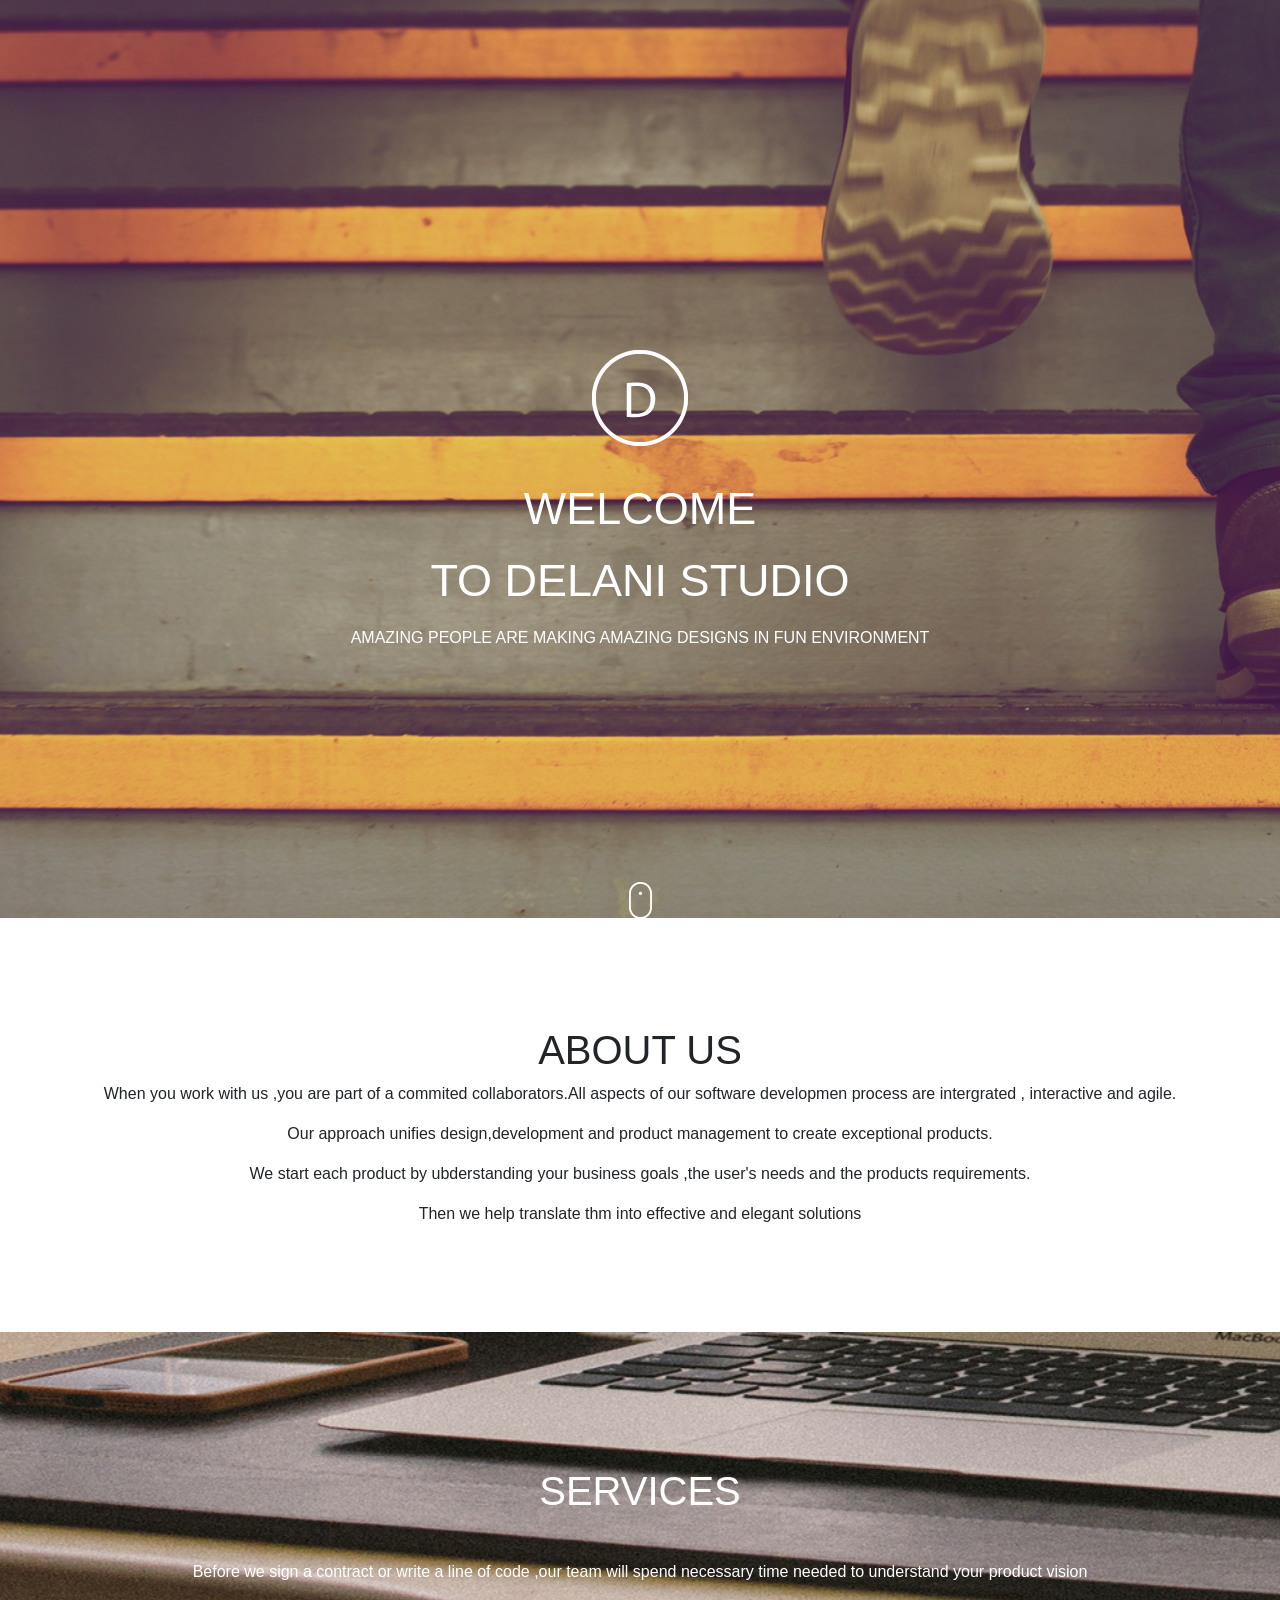
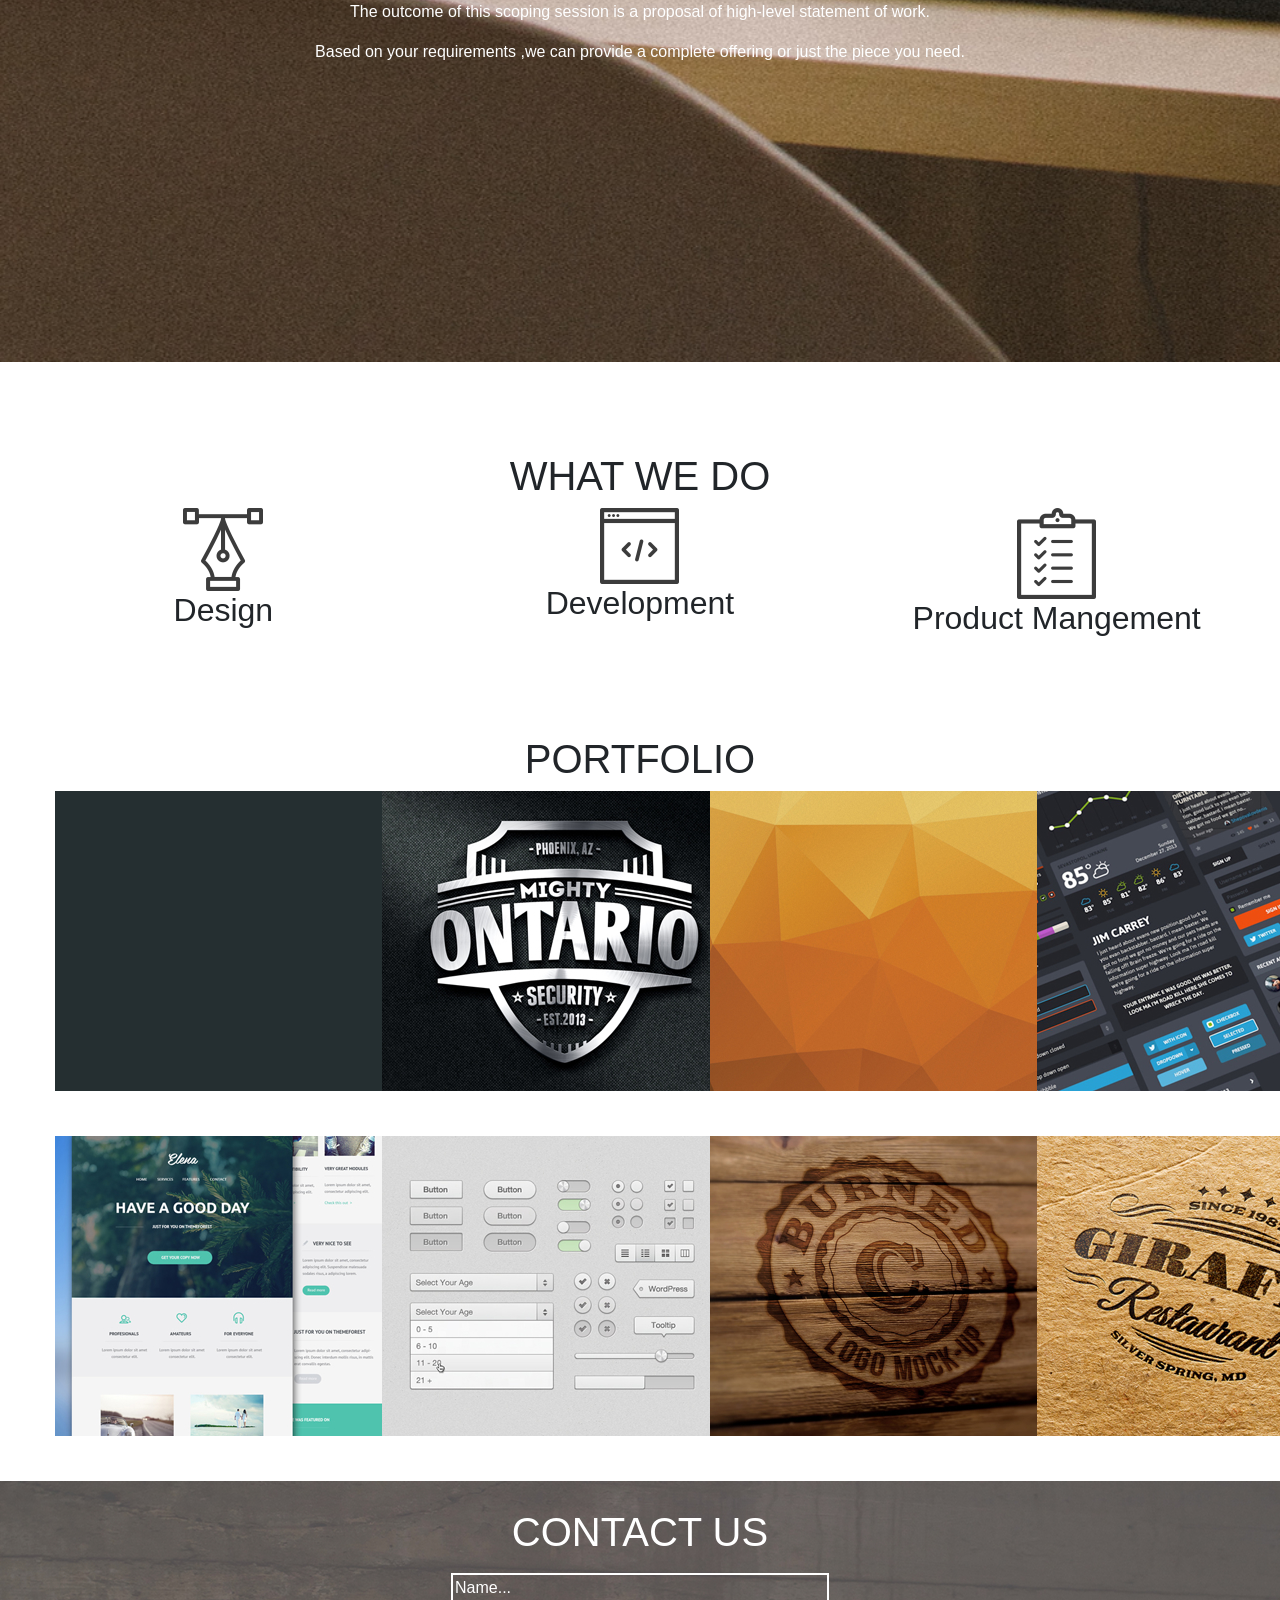
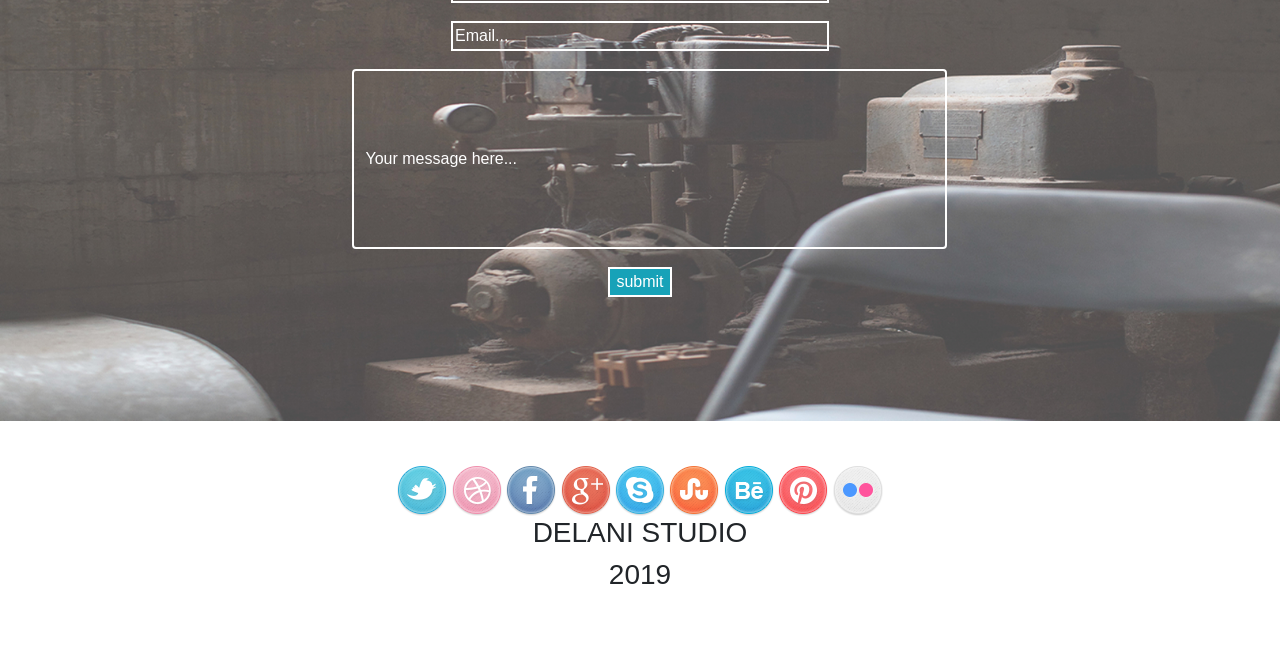
==== commit bcad1c04: "trouble shooting" ====
--- a/index.html
+++ b/index.html
@@ -18,11 +18,11 @@
         <div class="row">
             <div  class="col-sm-12 text-center" id="landing">
               <h4 id="feedback"></h4>
-              <img id="imgf" src="images/logo/logo.png" alt="delani_logo">
+              <img id="imgf" src="/images/logo/logo.png" alt="delani_logo">
               <h1>WELCOME </h1>
               <h1>TO DELANI STUDIO</h1>
               <P>AMAZING PEOPLE ARE MAKING AMAZING DESIGNS IN FUN ENVIRONMENT</P>
-              <img id="imgf2" src="images/mouse_click.png" alt="mouseclick">
+              <img id="imgf2" src="/images/mouse_click.png" alt="mouseclick">
             </div>
 
             <div class="col-sm-12 text-center" id="about" >
@@ -47,7 +47,7 @@
               <div class="d-flex justify-content-around"> 
                   <div class="col-sm-4 text-center" id="design">
                     <div id="des" >
-                        <img src="images/services_icons/design_icon.png" alt="services">
+                        <img src="/images/services_icons/design_icon.png" alt="services">
                         <h2 >Design</h2>
   
                     </div>
@@ -64,7 +64,7 @@
                   <div class="toggle col-sm-4 text-center devh" id="development">
                     <div id="dev">
 
-                        <img src="images/services_icons/dev_icon.png" alt="development">
+                        <img src="/images/services_icons/dev_icon.png" alt="development">
                         <h2>Development</h2>
 
                     </div>
@@ -79,7 +79,7 @@
                   <div class="col-sm-4 text-center" id="products">
 
                     <div id="prod">
-                        <img src="images/services_icons/product_icon.png" alt="products">
+                        <img src="/images/services_icons/product_icon.png" alt="products">
                         <h2>Product Mangement</h2>
                     </div>
 
@@ -107,22 +107,22 @@
               
               <div class=" portf row d-flex justify-content-around">
                 <div class="col-sm-2 four" >
-                  <img src="images/portfolio/work4.jpg" alt="">
+                  <img src="/images/portfolio/work4.jpg" alt="">
                   <p id="overlay4" class="text">BlaCK  Studio</p>
                 </div>
 
                 <div class="col-sm-2 three">
-                    <img src="images/portfolio/work3.jpg" alt="">
+                    <img src="/images/portfolio/work3.jpg" alt="">
                     <p id="overlay3" class="text">Ontario Security</p>
                   </div>
 
                   <div class="col-sm-2 two">
-                      <img src="images/portfolio/work2.jpg" alt="">
+                      <img src="/images/portfolio/work2.jpg" alt="">
                       <p id="overlay2" class="text">pyramids</p>
                     </div>
 
                     <div class="col-sm-2 one">
-                        <img src="images/portfolio/work1.jpg" alt="">
+                        <img src="/images/portfolio/work1.jpg" alt="">
                         <p id="overlay1" class="text">Jim Carrey</p>
                       </div>
 
@@ -132,22 +132,22 @@
 
               <div class=" portf row d-flex justify-content-around">
                   <div class="col-sm-2 five">
-                    <img src="images/portfolio/work5.jpg" alt="">
+                    <img src="/images/portfolio/work5.jpg" alt="">
                     <p id="overlay5" class="text">Nice Day</p>
                   </div>
   
                   <div class="col-sm-2 six">
-                      <img src="images/portfolio/work6.jpg" alt="">
+                      <img src="/images/portfolio/work6.jpg" alt="">
                       <p id="overlay6" class="text">Calculator</p>
                     </div>
   
                     <div class="col-sm-2 seven">
-                        <img src="images/portfolio/work7.jpg" alt="">
+                        <img src="/images/portfolio/work7.jpg" alt="">
                         <p id="overlay7" class="text">Burned</p>
                       </div>
   
                       <div class="col-sm-2 eight">
-                          <img src="images/portfolio/work8.jpg" alt="">
+                          <img src="/images/portfolio/work8.jpg" alt="">
                           <p id="overlay8" class="text">Gitraffe Resturant</p>
                         </div>
   
@@ -166,9 +166,9 @@
                     </div>
       
                     <form id="form" class="col">
-                      <input type="text" placeholder="Name..." id="name" required> 
-                      <input type="email" placeholder="Email..."  id="email" required>
-                      <input type="text-area" placeholder="Your message here..." id="message" class="form-control" required >
+                      <input type="text" placeholder="Name..." id="name"> 
+                      <input type="email" placeholder="Email..."  id="email">
+                      <input type="text-area" placeholder="Your message here..." id="message" class="form-control" >
                       <input type="submit" class="button bg-info" value="submit" id="submit" >
       
                     </form>
@@ -184,15 +184,15 @@
 
             <div class="col-sm-12 text" id="footer">
               <div class="col-sm-12">
-                <img src="images/social_icons/twitter.png" alt="">
-                <img src="images/social_icons/dribble.png" alt="">
-                <img src="images/social_icons/facebook.png" alt="">
-                <img src="images/social_icons/g_plus.png" alt="">
-                <img src="images/social_icons/skype.png" alt="">
-                <img src="images/social_icons/stumble_upon.png" alt="">
-                <img src="images/social_icons/behance.png" alt="">
-                <img src="images/social_icons/pinterest.png" alt="">
-                <img src="images/social_icons/flickr.png" alt="">
+                <img src="/images/social_icons/twitter.png" alt="">
+                <img src="/images/social_icons/dribble.png" alt="">
+                <img src="/images/social_icons/facebook.png" alt="">
+                <img src="/images/social_icons/g_plus.png" alt="">
+                <img src="/images/social_icons/skype.png" alt="">
+                <img src="/images/social_icons/stumble_upon.png" alt="">
+                <img src="/images/social_icons/behance.png" alt="">
+                <img src="/images/social_icons/pinterest.png" alt="">
+                <img src="/images/social_icons/flickr.png" alt="">
 
               </div>
               <h3>DELANI STUDIO</h3>
--- a/css/style.css
+++ b/css/style.css
@@ -1,8 +1,8 @@
 #landing{
-    background-image: url(images/backgrounds/h_img.jpg);
+    background-image: url(/images/backgrounds/h_img.jpg);
     background-size: cover;
     background-repeat: no-repeat;
-    height: 100vh;
+    height: 102vh;
     color: white;
 
 }
@@ -28,16 +28,16 @@
     margin-bottom: 5vh;
 }
 #services{
-    background-image: url(images/backgrounds/s_image.jpg);
+    background-image: url(/images/backgrounds/s_image.jpg);
     background-size: cover;
     background-repeat: no-repeat;
     min-height: 70vh;
     color: white;
     
-} 
+}
 
 #contactus{
-    background-image: url(images/backgrounds/c_image.jpg);
+    background-image: url(/images/backgrounds/c_image.jpg);
     background-size: cover;
     background-repeat: no-repeat;
     height: 60vh;
